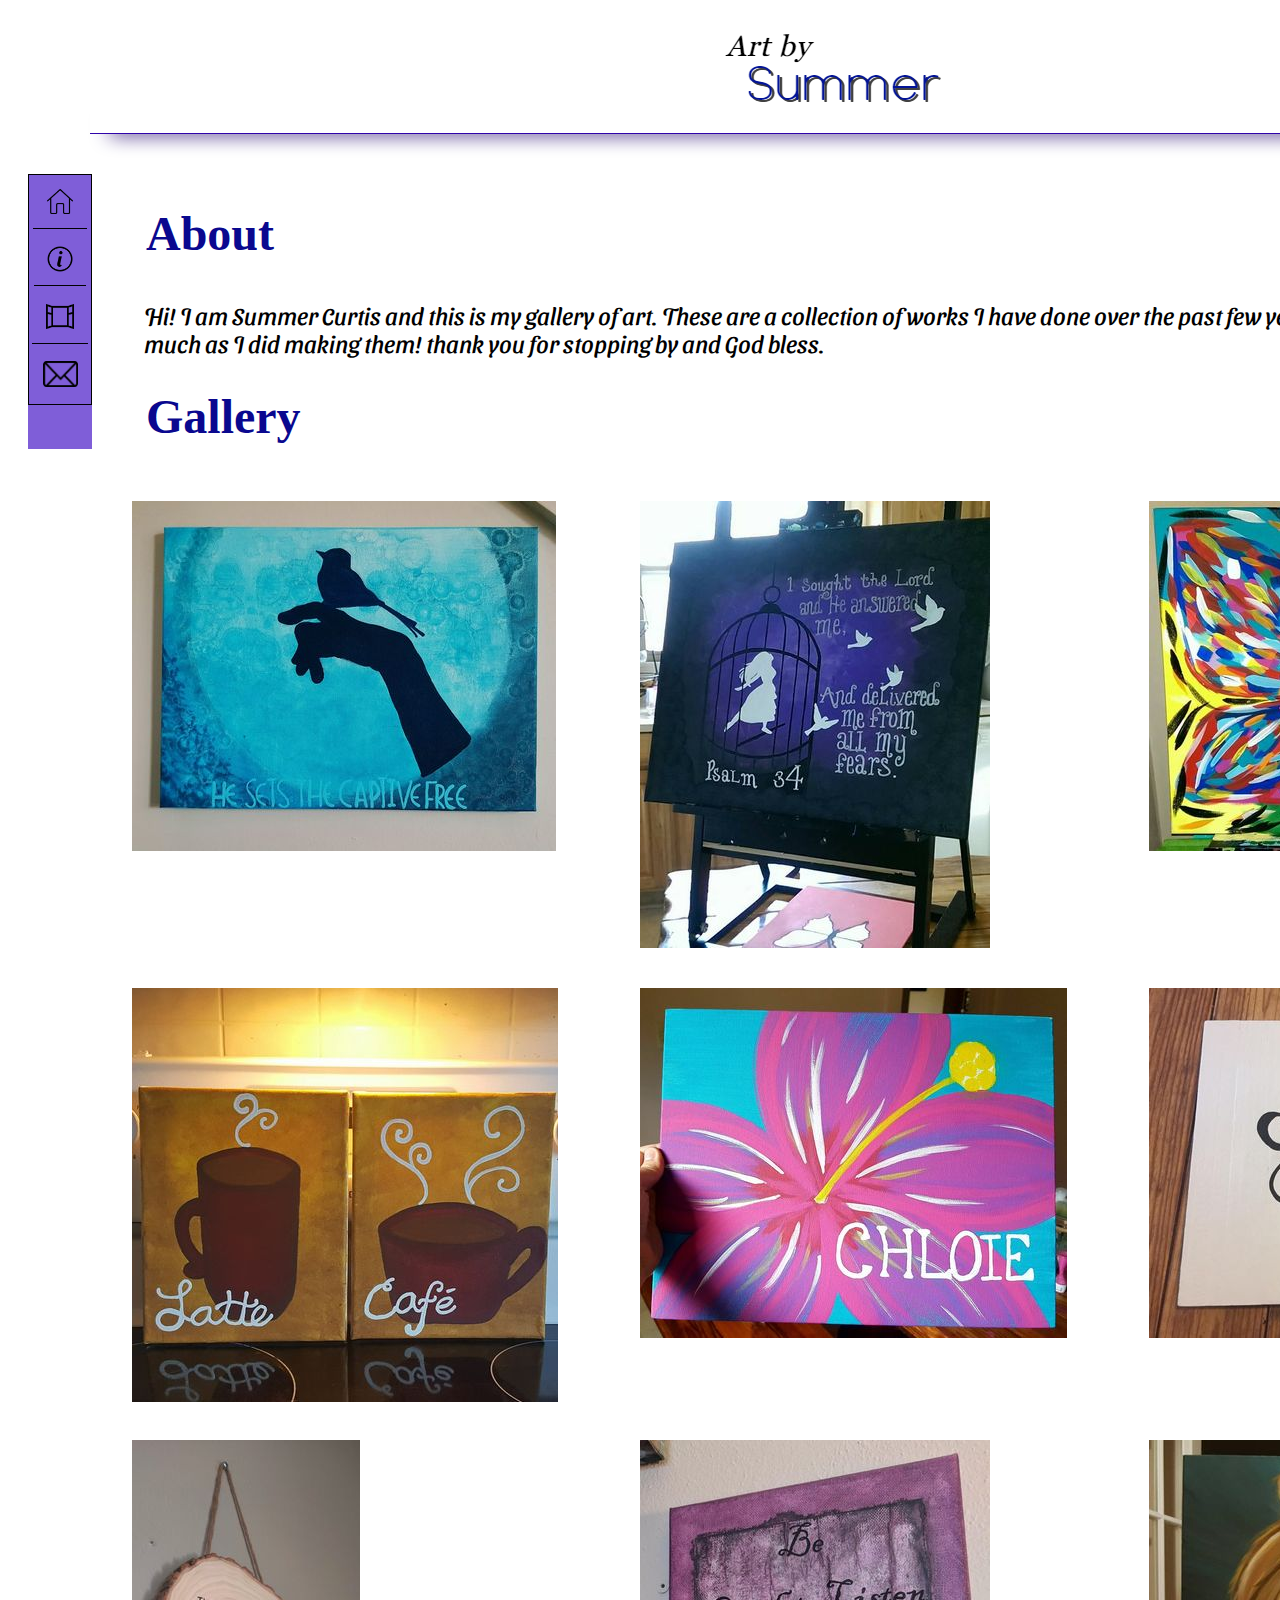
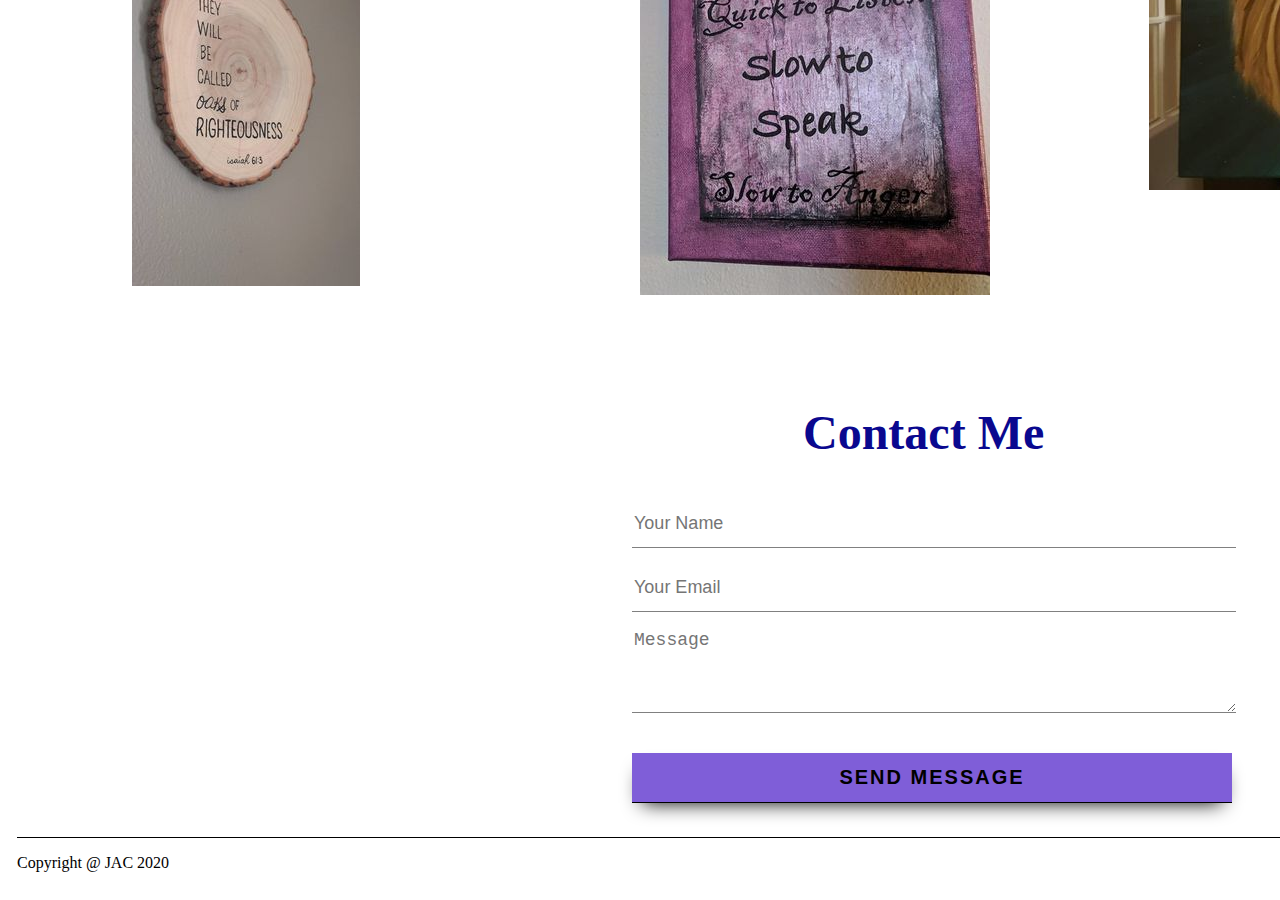
==== index.html @ 6f80c65d "Added" ====
<!DOCTYPE html>
<html lang="en">
  <head>
    <meta http-equiv="X-UA-Compatible" content="IE=edge" />
    <meta charset="UTF-8" />
    <meta name="viewport" content="width=device-width, initial-scale=1.0" />
    <link rel="stylesheet" href="./style.css" />
    <title>Art By Summer</title>
    <meta
      name="description"
      content="Art By Summer display the beautiful work of an amazing girl who loves to provoke inspiration in the world."
    />
  </head>
  <header>
    <div class="logo-row">
      <img
        src="/images/Art By Summer - Logo.png"
        class="logo"
        alt="Art by Summer Logo"
      />
    </div>
  </header>
  <hr />

  <nav class="navbar">
    <ul>
      <li>
        <a href="#home"
          ><img src="./images/home icon.png" alt="home" class="homeIcon"
        /></a>
      </li>
      <li>
        <a href="#about"
          ><img src="./images/i_icon.png" alt="about" class="iIcon"
        /></a>
      </li>
      <li>
        <a href="#gallery"
          ><img src="./images/window_icon.png" alt="gallery" class="gIcon"
        /></a>
      </li>
      <li>
        <a href="#contact"
          ><img src="./images/contact_icon.png" alt="contact" class="cIcon"
        /></a>
      </li>
    </ul>
  </nav>

  <body>
    <div class="home"></div>
    <div class="wrapper">
      <h1>About</h1>
      <div id="about">
        <p class="content">
          Hi! I am Summer Curtis and this is my gallery of art. These are a
          collection of works I have done over the past few years. I hope you
          enjoy them as much as I did making them! thank you for stopping by and
          God bless.
        </p>
      </div>

      <h1>Gallery</h1>
      <div class="container">
        <div class="gallery">
          <figure class="gallery_item1">
            <img src="./images/bird_hand.png" alt="bird hand" />
          </figure>
          <figure class="gallery_item2">
            <img src="./images/birdcage.png" alt="birdcage" />
          </figure>
          <figure class="gallery_item3">
            <img src="./images/butterfly.png" alt="butterfly" />
          </figure>
          <figure class="gallery_item4">
            <img src="./images/coffee.png" alt="coffee" />
          </figure>
          <figure class="gallery_item5">
            <img src="./images/flower.png" alt="flower" />
          </figure>
          <figure class="gallery_item6">
            <img src="./images/gather.png" alt="gather" />
          </figure>
          <figure class="gallery_item7">
            <img src="./images/isaiah614.png" alt="isaiah614" />
          </figure>
          <figure class="gallery_item8">
            <img src="./images/james_1_19.png" alt="james119" />
          </figure>
          <figure class="gallery_item9">
            <img src="./images/lion.png" alt="lion" />
          </figure>
        </div>
      </div>
      <div class="contact">
        <h1>Contact Me</h1>
      </div>
      <div class="contact-form">
        <form id="contact-form" method="POST" action="">
          <input
            name="name"
            type="text"
            class="form-control"
            placeholder="Your Name"
            required
          /><br />

          <input
            name="email"
            type="email"
            class="form-control"
            placeholder="Your Email"
            required
          /><br />

          <textarea
            name="message"
            class="form-control"
            placeholder="Message"
            rows="4"
            required
          ></textarea
          ><br />

          <input
            type="submit"
            class="form-control submit"
            value="SEND MESSAGE"
          />
        </form>
      </div>
    </div>
    <footer>
      <p>Copyright @ JAC 2020</p>
    </footer>
  </body>
</html>
---- style.css ----
@import url("https://fonts.googleapis.com/css2?family=Sansita+Swashed:wght@300&display=swap");
/*Variables*/
/*SCSS*/
/*Main Content*/
body {
  display: -ms-grid;
  display: grid;
  -ms-grid-columns: min-content 1fr;
      grid-template-columns: -webkit-min-content 1fr;
      grid-template-columns: min-content 1fr;
}

header {
  -ms-grid-column: 1;
  -ms-grid-column-span: 3;
  grid-column: 1/4;
  margin-top: 20px;
  padding: 0 10px 5px 10px;
}

.logo {
  display: block;
  margin-left: auto;
  margin-right: auto;
}

hr {
  -ms-grid-column: 1;
  -ms-grid-column-span: 3;
  grid-column: 1/4;
  border: none;
  height: 20px;
  width: 90%;
  height: 50px;
  margin-top: 0;
  border-bottom: 1px solid #3004aa;
  -webkit-box-shadow: 0 20px 20px -20px #1f036b;
          box-shadow: 0 20px 20px -20px #1f036b;
  margin: -50px auto 40px;
}

h1 {
  display: -webkit-box;
  display: -ms-flexbox;
  display: flex;
  -webkit-box-pack: start;
      -ms-flex-pack: start;
          justify-content: start;
  color: #0a088f;
  font-size: 48px;
  height: 7vh;
  padding-left: 6vh;
}

.navbar ul {
  list-style: none;
  border: 1px solid black;
  padding: 0;
  margin-top: auto;
  text-align: center;
}

.navbar {
  background-color: #7f5ed8;
  width: 5vw;
  height: 30.5vh;
  margin-left: 20px;
}

nav li {
  display: inline-block;
  text-align: center;
  border-bottom: 1px solid black;
}

nav li:last-child {
  border-bottom: none;
}

.navbar a {
  float: left;
  display: -webkit-box;
  display: -ms-flexbox;
  display: flex;
  -webkit-box-pack: justify;
      -ms-flex-pack: justify;
          justify-content: space-between;
  padding: 1.5vh;
  text-decoration: none;
}

.navbar a:hover {
  background-color: #bbb5f7;
  width: 60%;
}

nav ul li a.current {
  background-color: white;
}

@media (min-height: 300px) {
  .navbar {
    position: -webkit-sticky;
    position: sticky;
    top: 0;
  }
}

.homeIcon {
  height: 2vw;
}

.iIcon {
  height: 2vw;
}

.gIcon {
  height: 2vw;
}

.cIcon {
  height: 2vw;
}

.content {
  padding: 0 52px;
  font-size: 24px;
  font-family: "Sansita Swashed", cursive;
}

.gallery {
  display: -ms-grid;
  display: grid;
  -ms-grid-columns: 1fr 1fr 1fr 1fr;
      grid-template-columns: 1fr 1fr 1fr 1fr;
  -ms-grid-rows: auto auto auto auto;
      grid-template-rows: auto auto auto auto;
  grid-gap: 2px;
}

.gallery_img {
  height: 100%;
  width: 100%;
  -o-object-fit: cover;
     object-fit: cover;
}

.gallery_item1 {
  -ms-grid-column: 1;
  grid-column: 1/1;
}

.gallery_item2 {
  -ms-grid-column: 2;
  grid-column: 2/2;
}

.gallery_item3 {
  -ms-grid-column: 3;
  grid-column: 3/3;
}

.gallery_item4 {
  -ms-grid-column: 1;
  grid-column: 1/1;
  -ms-grid-row: 3;
  grid-row: 3/3;
}

.gallery_item5 {
  -ms-grid-column: 2;
  grid-column: 2/2;
  -ms-grid-row: 3;
  grid-row: 3/3;
}

.gallery_item6 {
  -ms-grid-column: 3;
  grid-column: 3/3;
  -ms-grid-row: 3;
  grid-row: 3/3;
}

.gallery_item7 {
  -ms-grid-column: 1;
  grid-column: 1/1;
  -ms-grid-row: 4;
  grid-row: 4/4;
}

.gallery_item8 {
  -ms-grid-column: 2;
  grid-column: 2/2;
  -ms-grid-row: 4;
  grid-row: 4/4;
}

.gallery_item9 {
  -ms-grid-column: 3;
  grid-column: 3/3;
  -ms-grid-row: 4;
  grid-row: 4/4;
}

form {
  margin-left: 60vh;
  -webkit-transition: all 4s ease-in-out;
  transition: all 4s ease-in-out;
}

.form-control {
  width: 600px;
  background: transparent;
  border: none;
  outline: none;
  border-bottom: 1px solid gray;
  color: black;
  font-size: 18px;
  margin-bottom: 16px;
}

input {
  height: 45px;
}

form .submit {
  background: #7f5ed8;
  border-color: black;
  -webkit-box-shadow: 0px 10px 20px -10px black;
          box-shadow: 0px 10px 20px -10px black;
  color: black;
  font-size: 20px;
  font-weight: bold;
  letter-spacing: 2px;
  height: 50px;
  margin-top: 20px;
}

form .submit:hover {
  background-color: #bbb5f7;
  cursor: pointer;
}

.contact {
  margin-top: 10vh;
  margin-left: 73vh;
}

footer {
  -ms-grid-row: 4;
  grid-row: 4/4;
  -ms-grid-column: 1;
  -ms-grid-column-span: 3;
  grid-column: 1/4;
  margin: 2vh 2vh 0 1vh;
  border-top: 1px solid black;
}
/*# sourceMappingURL=style.css.map */
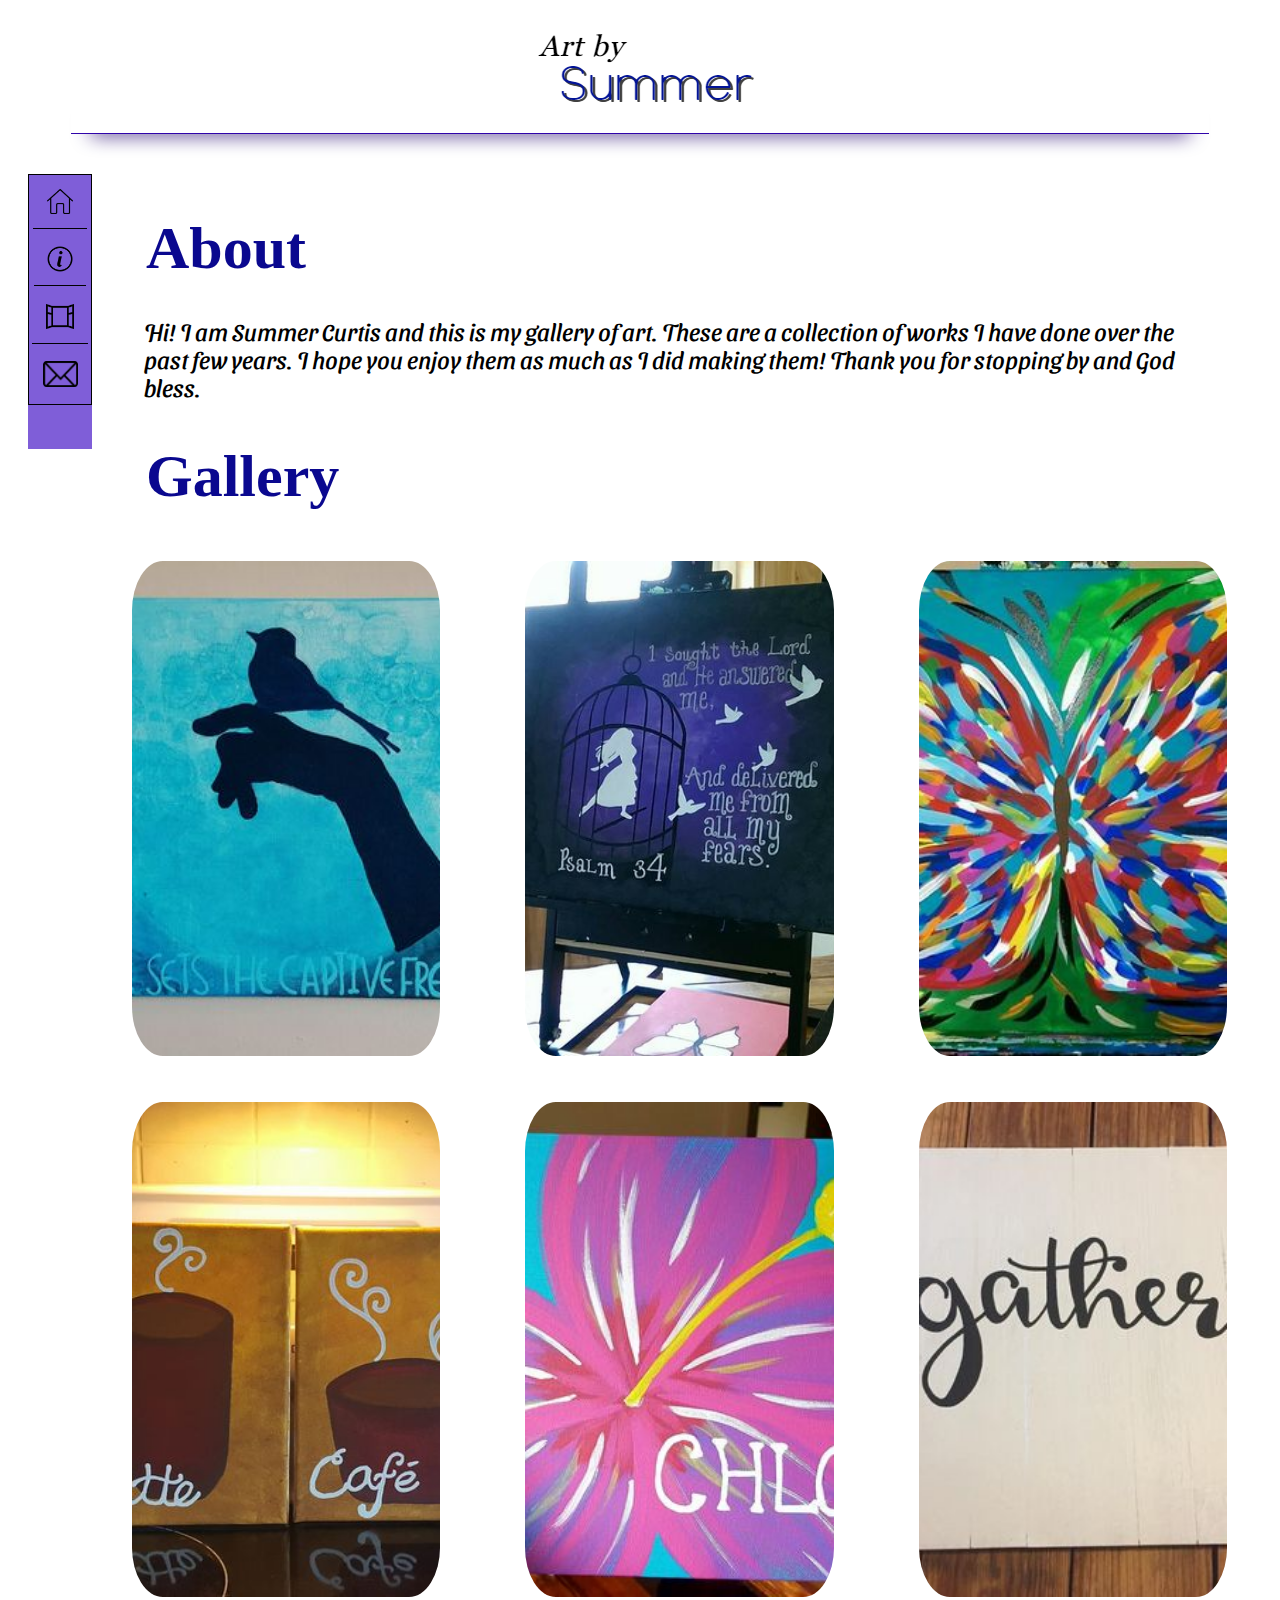
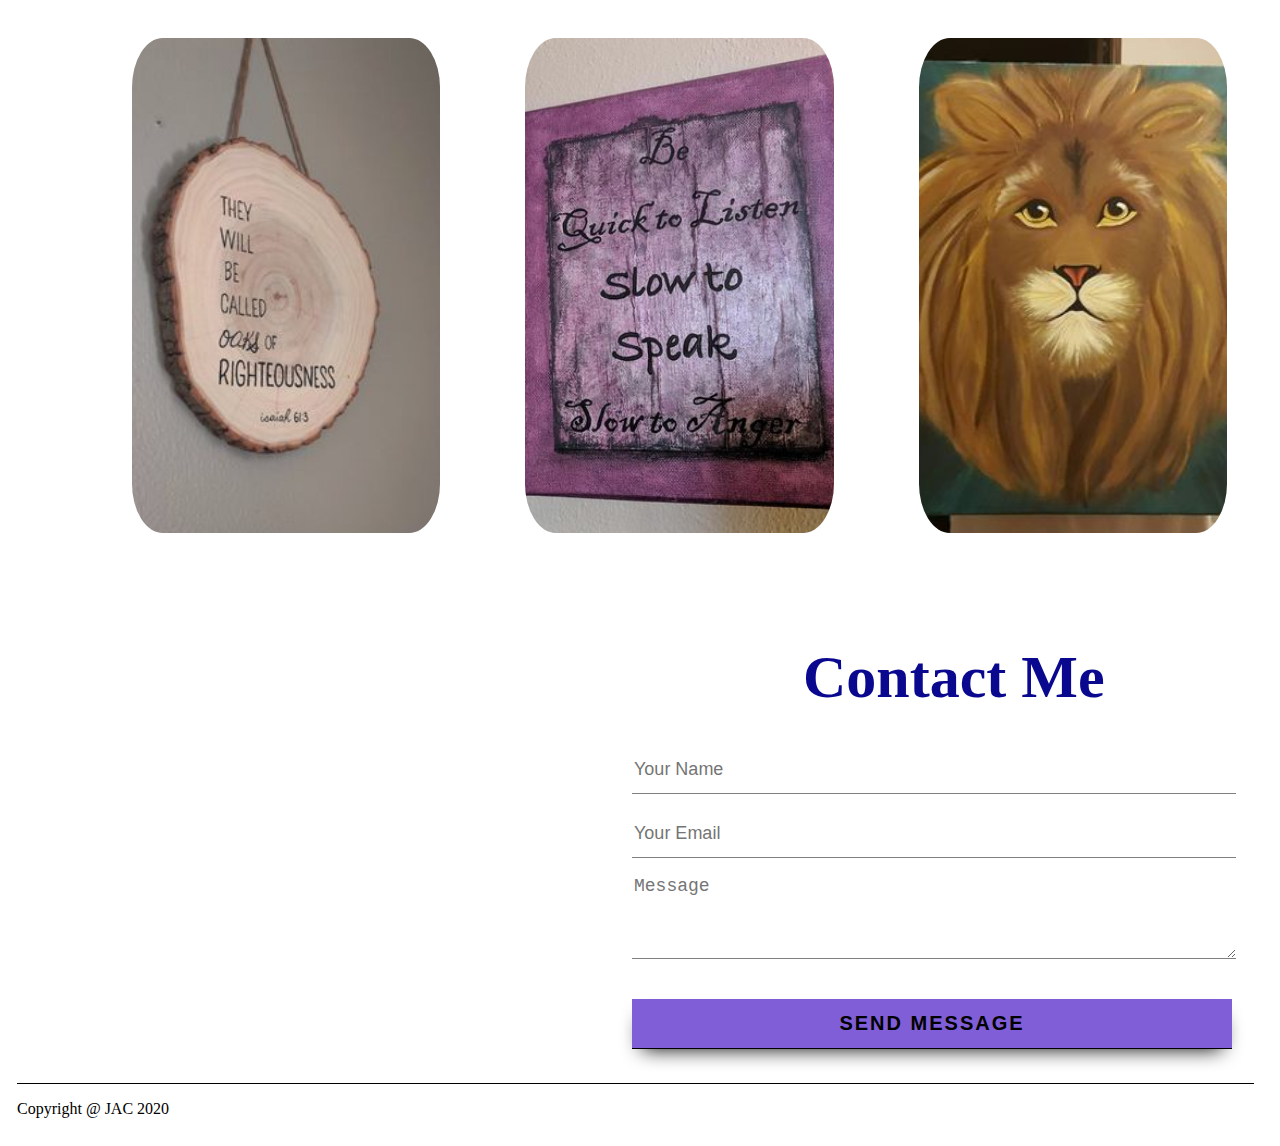
==== commit 657b4587: "Reupload" ====
--- a/index.html
+++ b/index.html
@@ -55,7 +55,7 @@
         <p class="content">
           Hi! I am Summer Curtis and this is my gallery of art. These are a
           collection of works I have done over the past few years. I hope you
-          enjoy them as much as I did making them! thank you for stopping by and
+          enjoy them as much as I did making them! Thank you for stopping by and
           God bless.
         </p>
       </div>
--- a/style.css
+++ b/style.css
@@ -47,7 +47,7 @@
       -ms-flex-pack: start;
           justify-content: start;
   color: #0a088f;
-  font-size: 48px;
+  font-size: 60px;
   height: 7vh;
   padding-left: 6vh;
 }
@@ -131,18 +131,19 @@
 .gallery {
   display: -ms-grid;
   display: grid;
-  -ms-grid-columns: 1fr 1fr 1fr 1fr;
-      grid-template-columns: 1fr 1fr 1fr 1fr;
+  -ms-grid-columns: auto auto auto auto;
+      grid-template-columns: auto auto auto auto;
   -ms-grid-rows: auto auto auto auto;
       grid-template-rows: auto auto auto auto;
-  grid-gap: 2px;
-}
-
-.gallery_img {
-  height: 100%;
+  grid-gap: 5px;
+}
+
+.gallery img {
+  height: 55vh;
   width: 100%;
   -o-object-fit: cover;
      object-fit: cover;
+  border-radius: 10%;
 }
 
 .gallery_item1 {
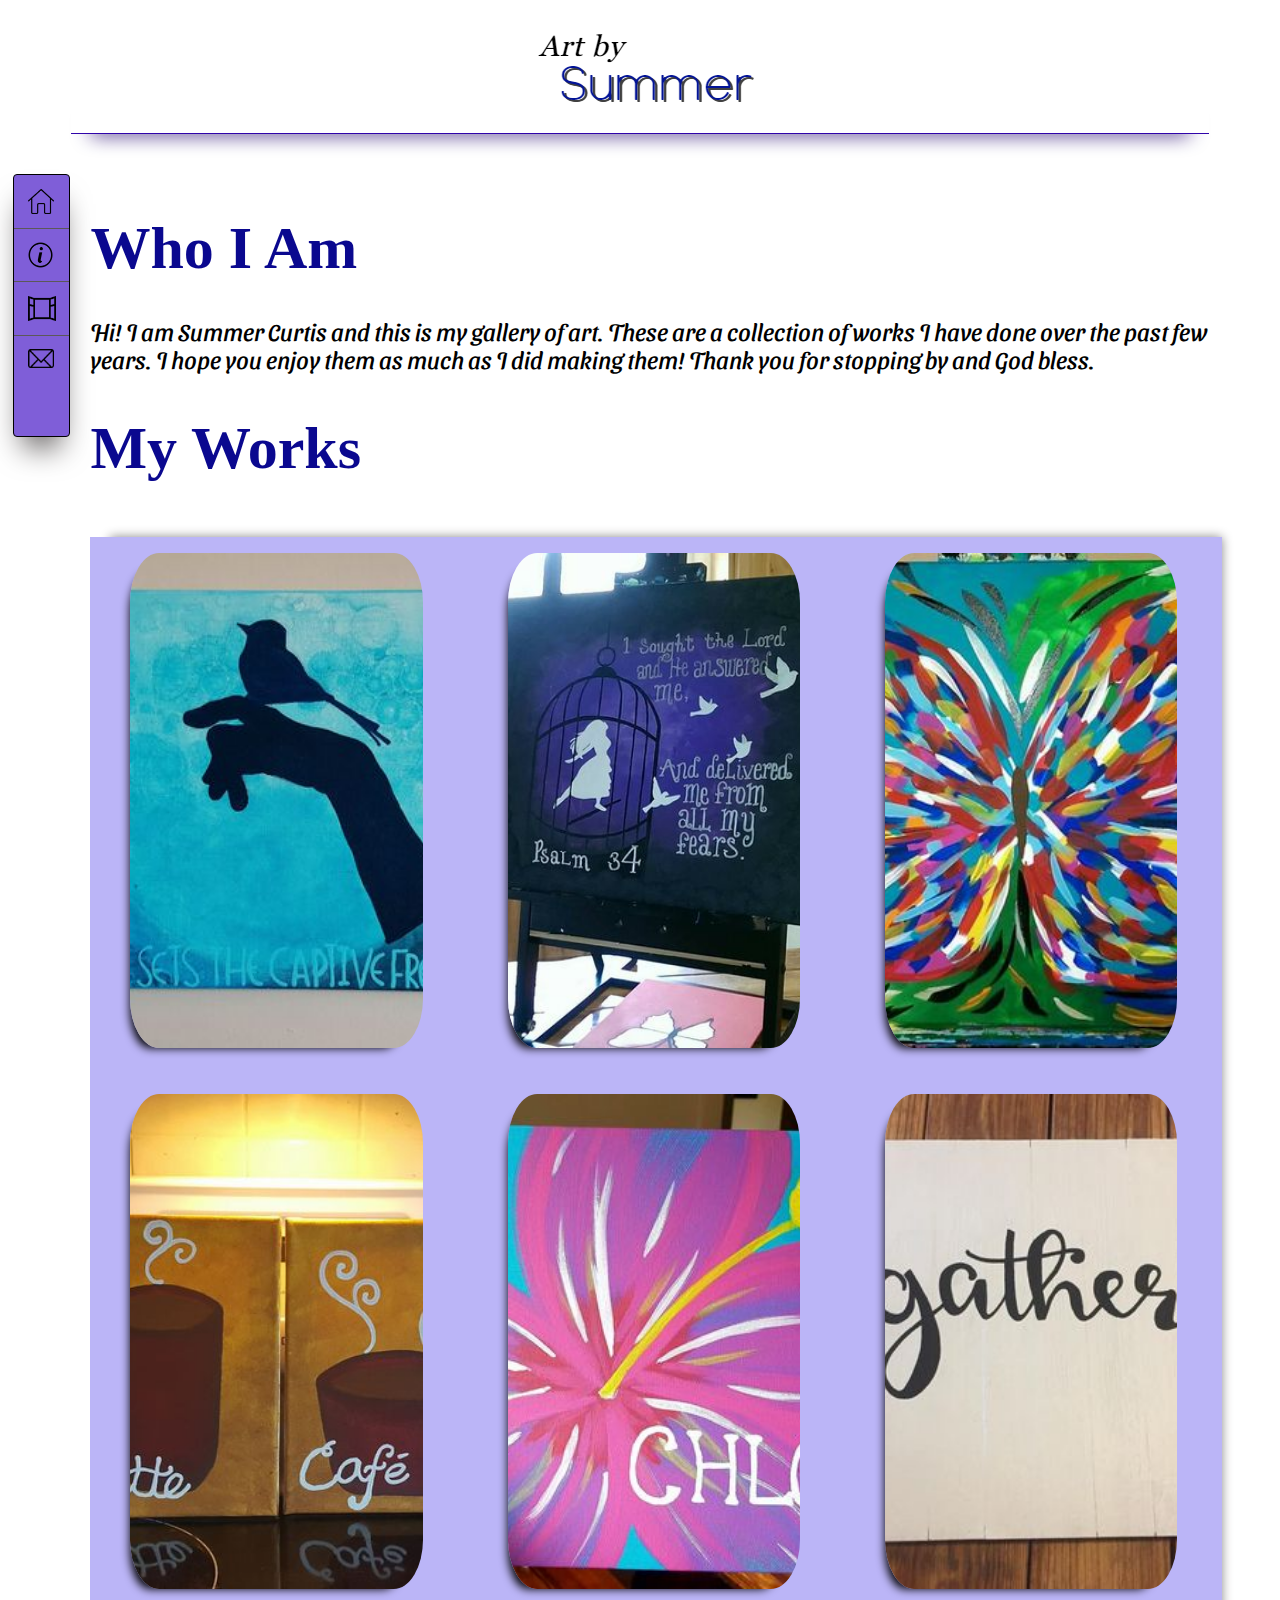
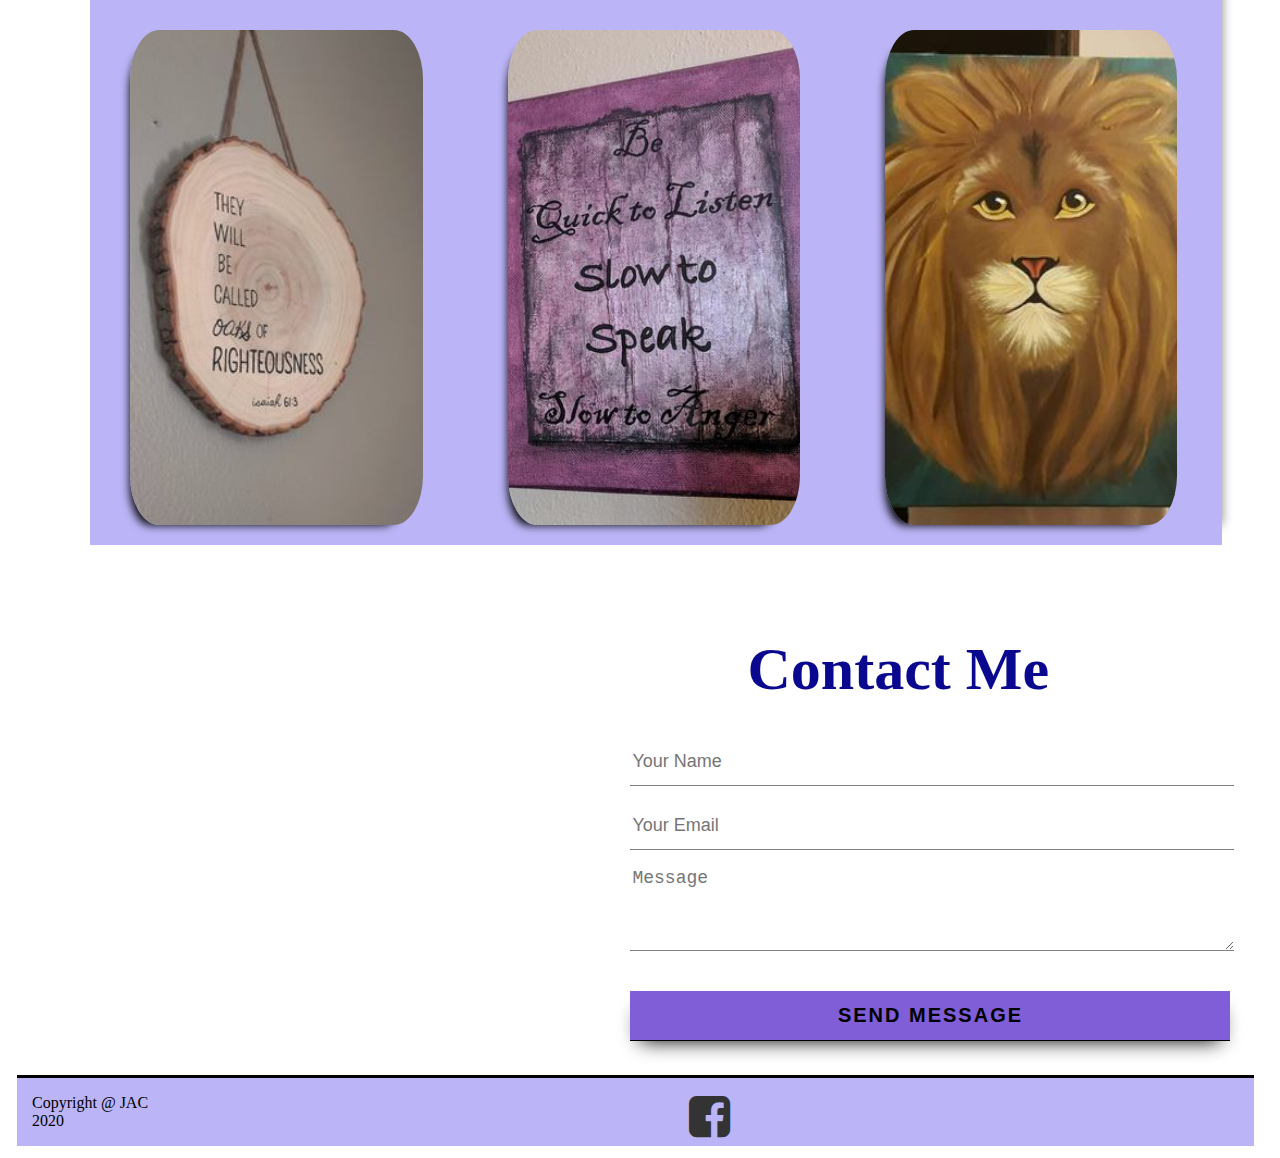
==== commit 10247941: "Edited" ====
--- a/index.html
+++ b/index.html
@@ -5,6 +5,7 @@
     <meta charset="UTF-8" />
     <meta name="viewport" content="width=device-width, initial-scale=1.0" />
     <link rel="stylesheet" href="./style.css" />
+    <link href="//maxcdn.bootstrapcdn.com/font-awesome/4.1.0/css/font-awesome.min.css" rel="stylesheet">
     <title>Art By Summer</title>
     <meta
       name="description"
@@ -50,7 +51,7 @@
   <body>
     <div class="home"></div>
     <div class="wrapper">
-      <h1>About</h1>
+      <h1>Who I Am</h1>
       <div id="about">
         <p class="content">
           Hi! I am Summer Curtis and this is my gallery of art. These are a
@@ -60,7 +61,7 @@
         </p>
       </div>
 
-      <h1>Gallery</h1>
+      <h1>My Works</h1>
       <div class="container">
         <div class="gallery">
           <figure class="gallery_item1">
@@ -131,7 +132,9 @@
       </div>
     </div>
     <footer>
-      <p>Copyright @ JAC 2020</p>
+      <p><span>Copyright @ JAC 2020</span></p>
+      <div class="social-icons">
+        <a href="https://www.facebook.com/groups/1101253443258050"><i id="social-fb" class="fa fa-facebook-square fa-3x social"></i></a></div>
     </footer>
   </body>
 </html>
--- a/style.css
+++ b/style.css
@@ -49,28 +49,29 @@
   color: #0a088f;
   font-size: 60px;
   height: 7vh;
-  padding-left: 6vh;
 }
 
 .navbar ul {
   list-style: none;
-  border: 1px solid black;
   padding: 0;
   margin-top: auto;
   text-align: center;
 }
 
 .navbar {
+  border: 1px solid black;
+  border-radius: .25em;
+  -webkit-box-shadow: 0 20px 30px -10px #5c5858;
+          box-shadow: 0 20px 30px -10px #5c5858;
   background-color: #7f5ed8;
-  width: 5vw;
-  height: 30.5vh;
-  margin-left: 20px;
+  width: auto;
+  height: 29vh;
+  margin: 0 20px 0 5px;
 }
 
 nav li {
-  display: inline-block;
   text-align: center;
-  border-bottom: 1px solid black;
+  border-bottom: 1px solid #5c5858;
 }
 
 nav li:last-child {
@@ -78,7 +79,6 @@
 }
 
 .navbar a {
-  float: left;
   display: -webkit-box;
   display: -ms-flexbox;
   display: flex;
@@ -91,7 +91,7 @@
 
 .navbar a:hover {
   background-color: #bbb5f7;
-  width: 60%;
+  width: auto;
 }
 
 nav ul li a.current {
@@ -102,7 +102,7 @@
   .navbar {
     position: -webkit-sticky;
     position: sticky;
-    top: 0;
+    top: 25px;
   }
 }
 
@@ -119,11 +119,10 @@
 }
 
 .cIcon {
-  height: 2vw;
+  height: 1.5vw;
 }
 
 .content {
-  padding: 0 52px;
   font-size: 24px;
   font-family: "Sansita Swashed", cursive;
 }
@@ -136,6 +135,10 @@
   -ms-grid-rows: auto auto auto auto;
       grid-template-rows: auto auto auto auto;
   grid-gap: 5px;
+  background-color: #bbb5f7;
+  margin: 60px 50px 0 0;
+  -webkit-box-shadow: 10px -10px 10px -10px #8a8989;
+          box-shadow: 10px -10px 10px -10px #8a8989;
 }
 
 .gallery img {
@@ -144,6 +147,8 @@
   -o-object-fit: cover;
      object-fit: cover;
   border-radius: 10%;
+  -webkit-box-shadow: -10px 10px 10px -10px black;
+          box-shadow: -10px 10px 10px -10px black;
 }
 
 .gallery_item1 {
@@ -205,8 +210,6 @@
 
 form {
   margin-left: 60vh;
-  -webkit-transition: all 4s ease-in-out;
-  transition: all 4s ease-in-out;
 }
 
 .form-control {
@@ -248,12 +251,41 @@
 }
 
 footer {
+  display: -webkit-box;
+  display: -ms-flexbox;
+  display: flex;
   -ms-grid-row: 4;
   grid-row: 4/4;
   -ms-grid-column: 1;
   -ms-grid-column-span: 3;
   grid-column: 1/4;
   margin: 2vh 2vh 0 1vh;
-  border-top: 1px solid black;
+  border-top: 3px solid black;
+  background-color: #bbb5f7;
+}
+
+footer p {
+  font-size: 16px;
+  padding-left: 15px;
+}
+
+footer a {
+  color: #333;
+}
+
+.social-icons {
+  display: -webkit-box;
+  display: -ms-flexbox;
+  display: flex;
+  -webkit-box-pack: center;
+      -ms-flex-pack: center;
+          justify-content: center;
+  width: 100%;
+  padding-top: 15px;
+}
+
+.fa:hover {
+  opacity: 0.7;
+  color: #3B5998;
 }
 /*# sourceMappingURL=style.css.map */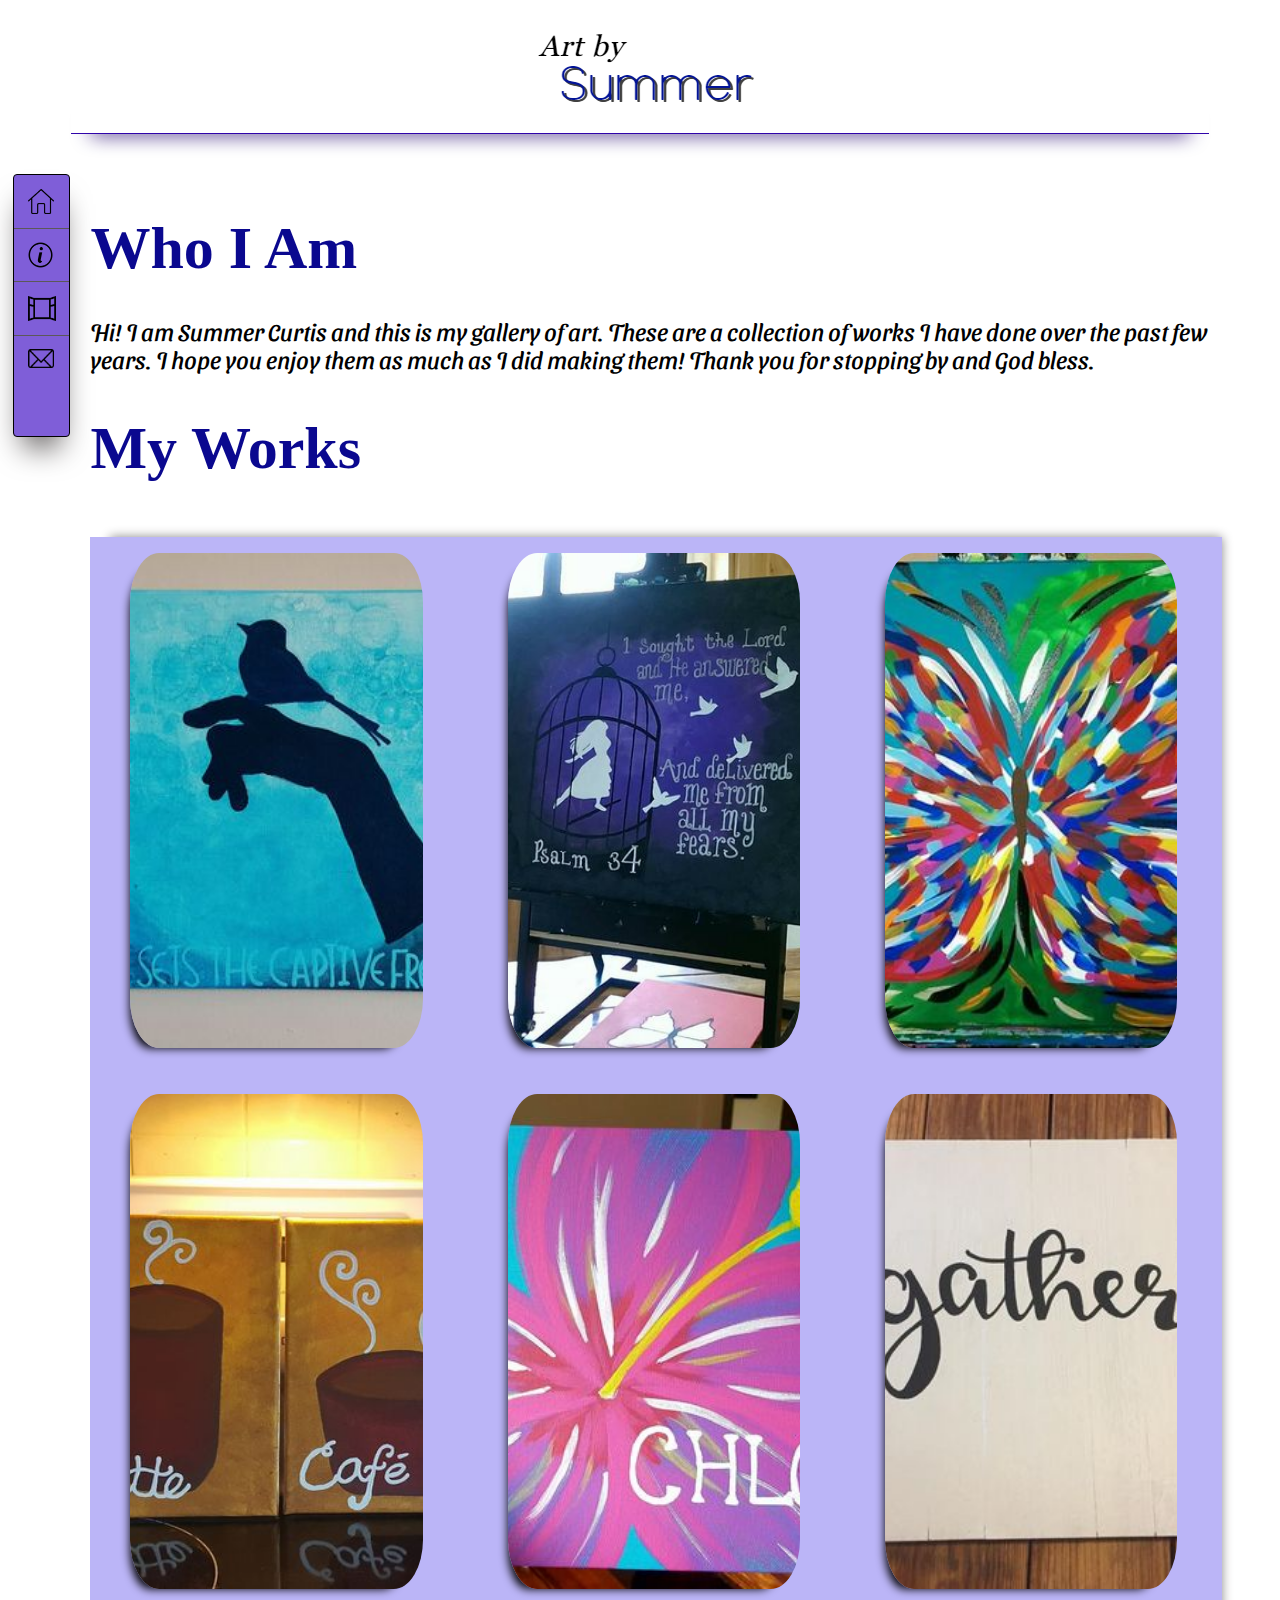
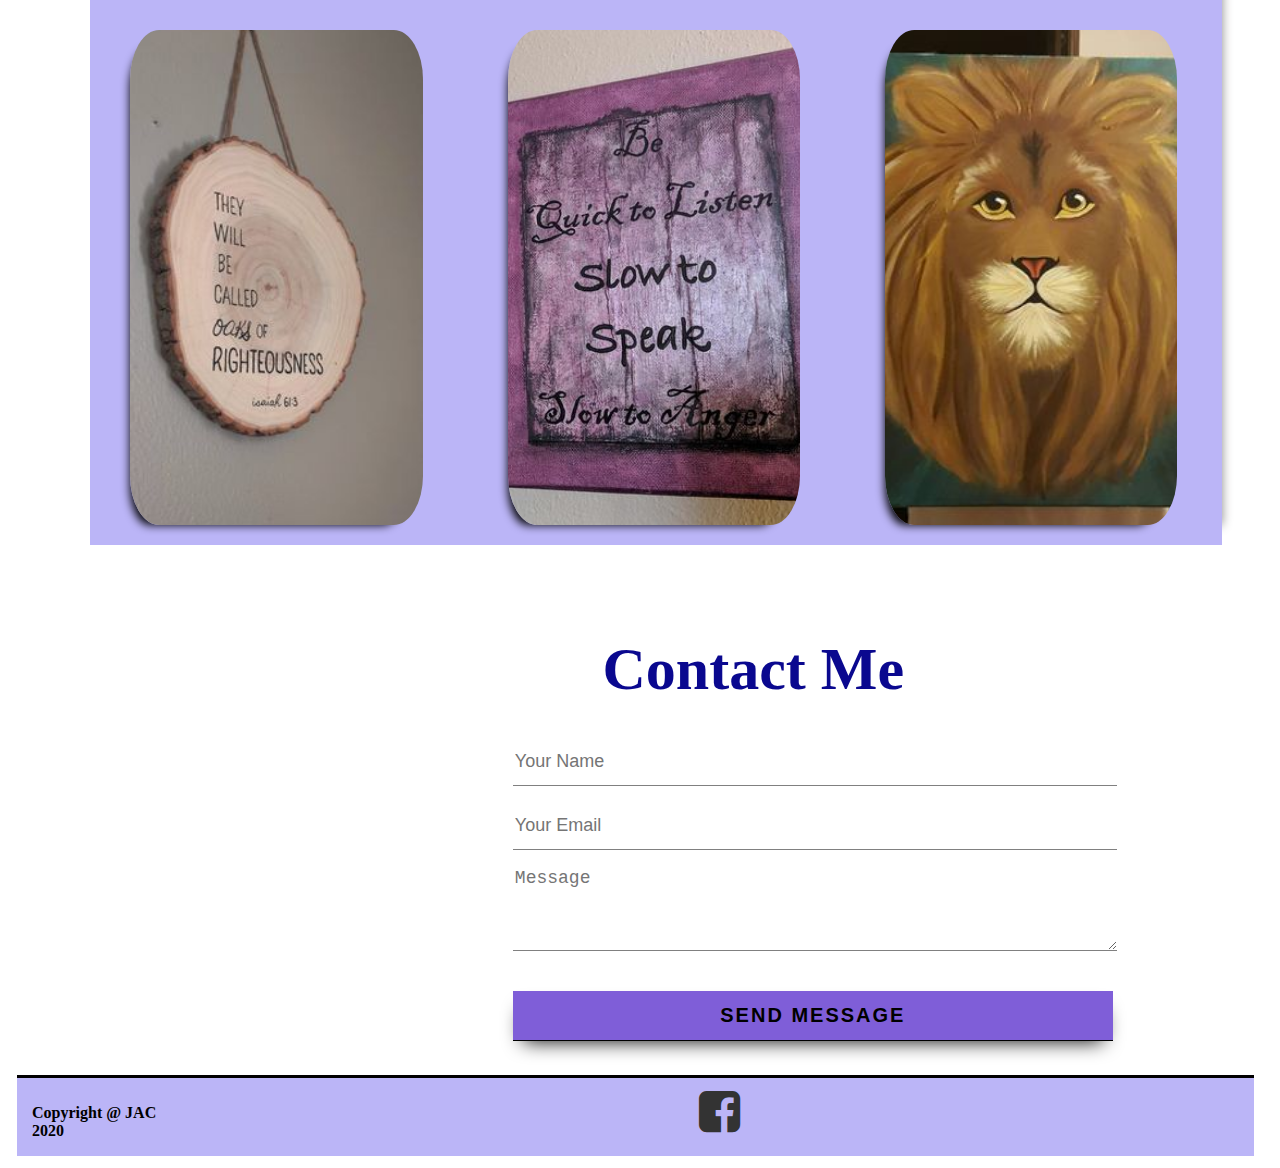
==== commit d21b670f: "Edited" ====
--- a/index.html
+++ b/index.html
@@ -13,7 +13,7 @@
     />
   </head>
   <header>
-    <div class="logo-row">
+    <div id="home" class="logo-row">
       <img
         src="/images/Art By Summer - Logo.png"
         class="logo"
@@ -41,7 +41,7 @@
         /></a>
       </li>
       <li>
-        <a href="#contact"
+        <a href="#contact-form"
           ><img src="./images/contact_icon.png" alt="contact" class="cIcon"
         /></a>
       </li>
@@ -49,10 +49,9 @@
   </nav>
 
   <body>
-    <div class="home"></div>
     <div class="wrapper">
-      <h1>Who I Am</h1>
-      <div id="about">
+      <div id="about" class="about">
+        <h1>Who I Am</h1>
         <p class="content">
           Hi! I am Summer Curtis and this is my gallery of art. These are a
           collection of works I have done over the past few years. I hope you
@@ -60,9 +59,8 @@
           God bless.
         </p>
       </div>
-
-      <h1>My Works</h1>
-      <div class="container">
+      <div id="gallery" class="container">
+        <h1>My Works</h1>
         <div class="gallery">
           <figure class="gallery_item1">
             <img src="./images/bird_hand.png" alt="bird hand" />
--- a/style.css
+++ b/style.css
@@ -209,7 +209,7 @@
 }
 
 form {
-  margin-left: 60vh;
+  margin-left: 33vw;
 }
 
 .form-control {
@@ -247,7 +247,7 @@
 
 .contact {
   margin-top: 10vh;
-  margin-left: 73vh;
+  margin-left: 40vw;
 }
 
 footer {
@@ -267,6 +267,8 @@
 footer p {
   font-size: 16px;
   padding-left: 15px;
+  padding-top: 10px;
+  font-weight: bold;
 }
 
 footer a {
@@ -280,8 +282,9 @@
   -webkit-box-pack: center;
       -ms-flex-pack: center;
           justify-content: center;
-  width: 100%;
-  padding-top: 15px;
+  width: 90%;
+  padding-top: 10px;
+  padding-bottom: 10px;
 }
 
 .fa:hover {
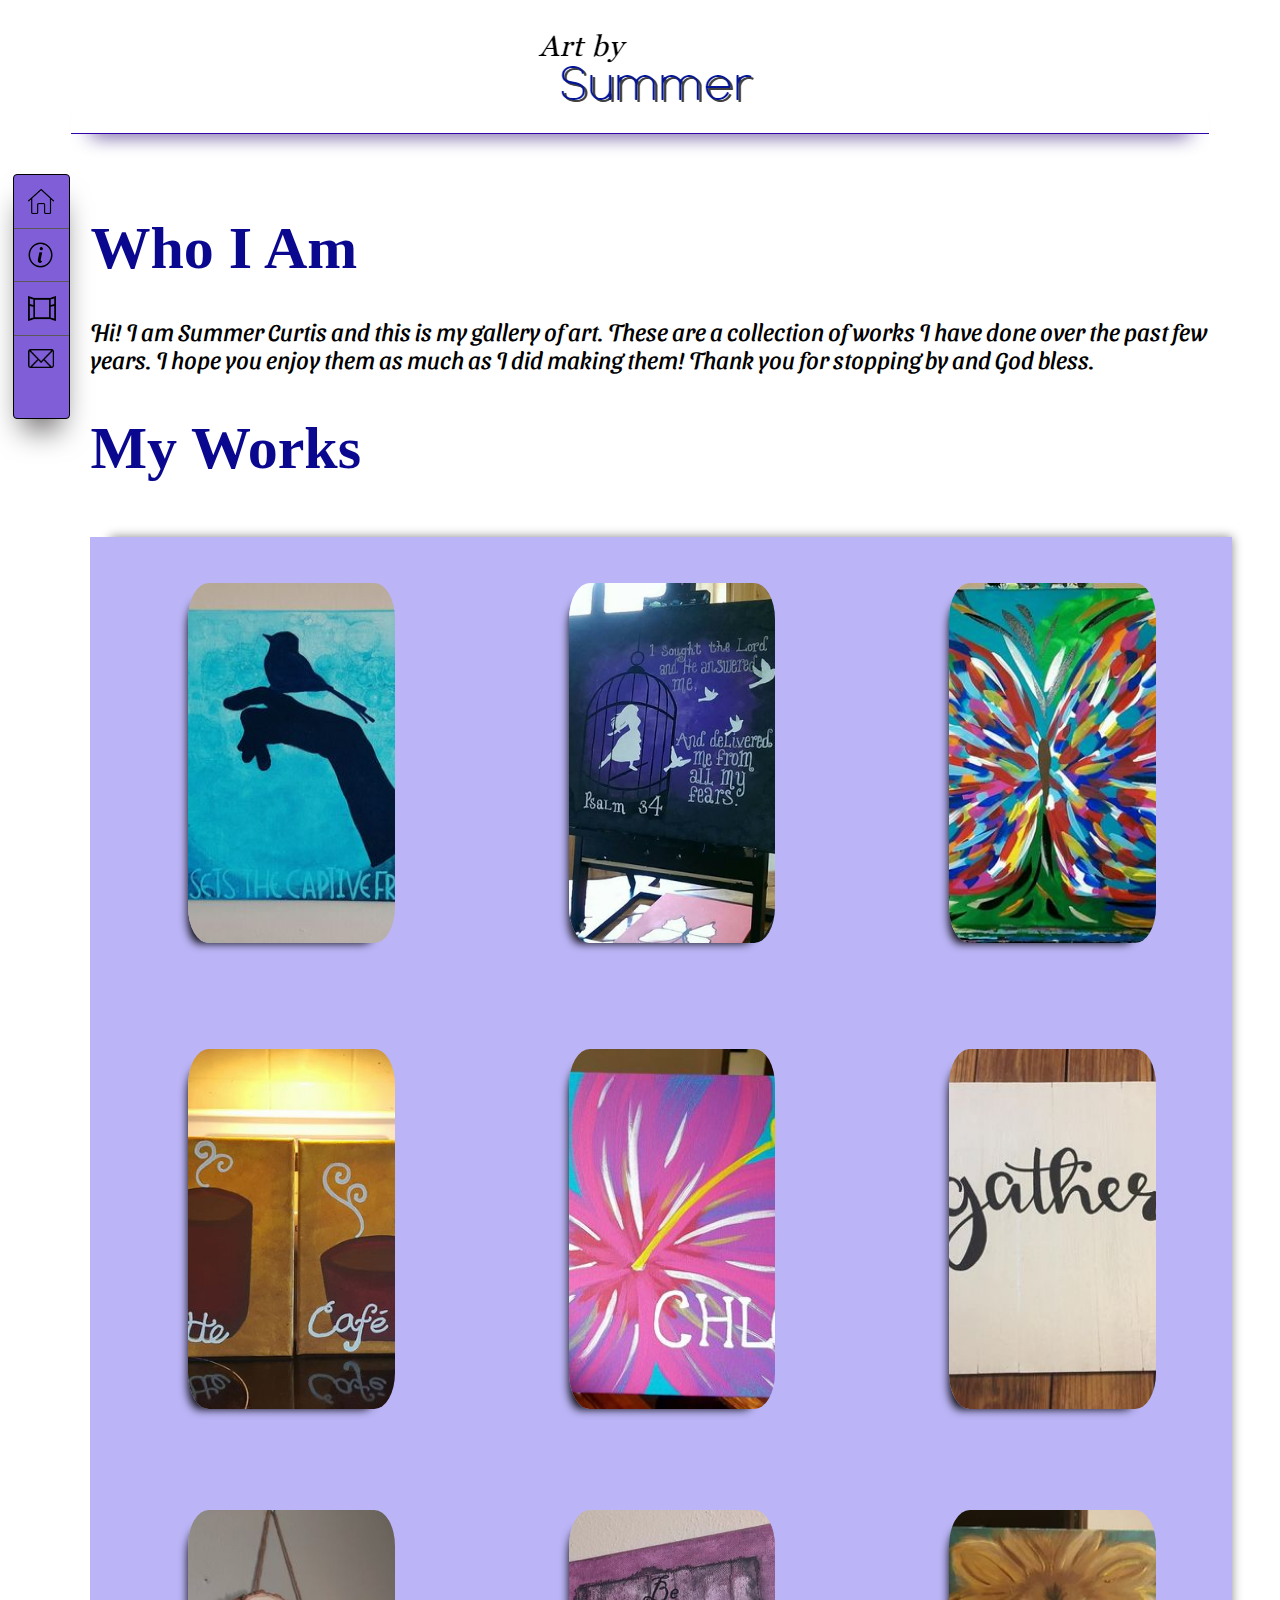
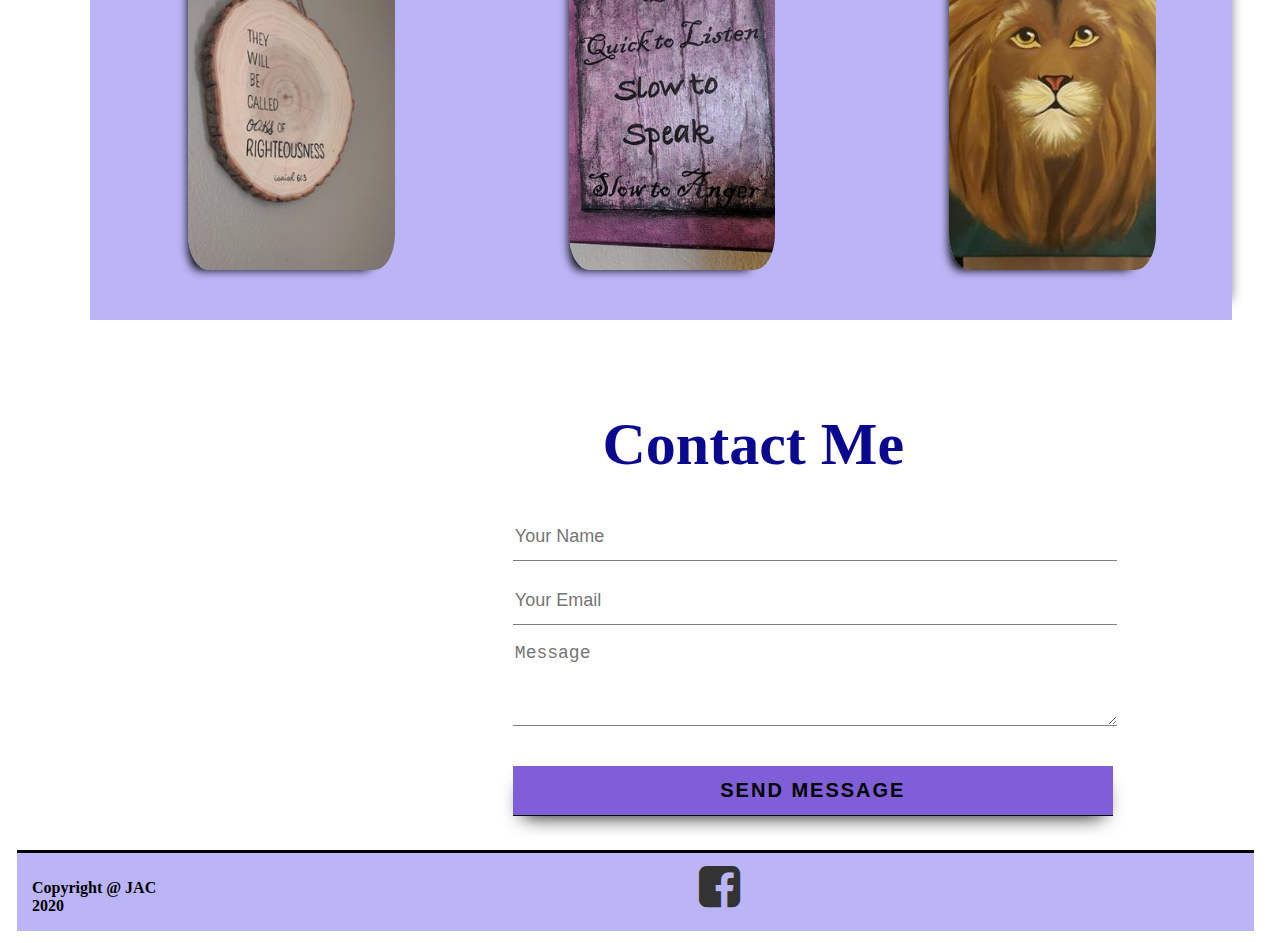
==== commit 370cb525: "Finished" ====
--- a/index.html
+++ b/index.html
@@ -27,22 +27,22 @@
     <ul>
       <li>
         <a href="#home"
-          ><img src="./images/home icon.png" alt="home" class="homeIcon"
+          ><img src="./images/home icon.png" alt="home" class="homeIcon icon"
         /></a>
       </li>
       <li>
         <a href="#about"
-          ><img src="./images/i_icon.png" alt="about" class="iIcon"
+          ><img src="./images/i_icon.png" alt="about" class="iIcon icon"
         /></a>
       </li>
       <li>
         <a href="#gallery"
-          ><img src="./images/window_icon.png" alt="gallery" class="gIcon"
+          ><img src="./images/window_icon.png" alt="gallery" class="gIcon icon"
         /></a>
       </li>
       <li>
         <a href="#contact-form"
-          ><img src="./images/contact_icon.png" alt="contact" class="cIcon"
+          ><img src="./images/contact_icon.png" alt="contact" class="cIcon icon"
         /></a>
       </li>
     </ul>
--- a/style.css
+++ b/style.css
@@ -1,4 +1,8 @@
 @import url("https://fonts.googleapis.com/css2?family=Sansita+Swashed:wght@300&display=swap");
+html {
+  scroll-behavior: smooth;
+}
+
 /*Variables*/
 /*SCSS*/
 /*Main Content*/
@@ -65,7 +69,7 @@
           box-shadow: 0 20px 30px -10px #5c5858;
   background-color: #7f5ed8;
   width: auto;
-  height: 29vh;
+  height: 27vh;
   margin: 0 20px 0 5px;
 }
 
@@ -136,19 +140,30 @@
       grid-template-rows: auto auto auto auto;
   grid-gap: 5px;
   background-color: #bbb5f7;
-  margin: 60px 50px 0 0;
+  margin: 60px 40px 0 0;
   -webkit-box-shadow: 10px -10px 10px -10px #8a8989;
           box-shadow: 10px -10px 10px -10px #8a8989;
 }
 
 .gallery img {
-  height: 55vh;
-  width: 100%;
+  height: 40vh;
+  width: 70%;
   -o-object-fit: cover;
      object-fit: cover;
+  margin: 30px 0 30px 4.5vw;
   border-radius: 10%;
   -webkit-box-shadow: -10px 10px 10px -10px black;
           box-shadow: -10px 10px 10px -10px black;
+  -webkit-transition: -webkit-transform .4s ease;
+  transition: -webkit-transform .4s ease;
+  transition: transform .4s ease;
+  transition: transform .4s ease, -webkit-transform .4s ease;
+}
+
+.gallery img:hover {
+  -webkit-transform: scale(1.5);
+          transform: scale(1.5);
+  cursor: pointer;
 }
 
 .gallery_item1 {
@@ -291,4 +306,41 @@
   opacity: 0.7;
   color: #3B5998;
 }
+
+@media screen and (max-width: 1200px) {
+  .logo-row {
+    width: 75%;
+  }
+  .gallery {
+    display: block;
+    width: 70%;
+  }
+  .galley img {
+    display: block;
+    width: 70%;
+  }
+  .navbar {
+    height: 23vh;
+  }
+  .icon {
+    height: 2.5vh;
+  }
+}
+
+@media screen and (min-width: 400px) and (max-width: 450px) {
+  .wrapper {
+    width: 65%;
+  }
+  .logo-row {
+    width: 50%;
+  }
+  .gallery {
+    display: block;
+    width: 50%;
+  }
+  .galley img {
+    display: block;
+    width: 50%;
+  }
+}
 /*# sourceMappingURL=style.css.map */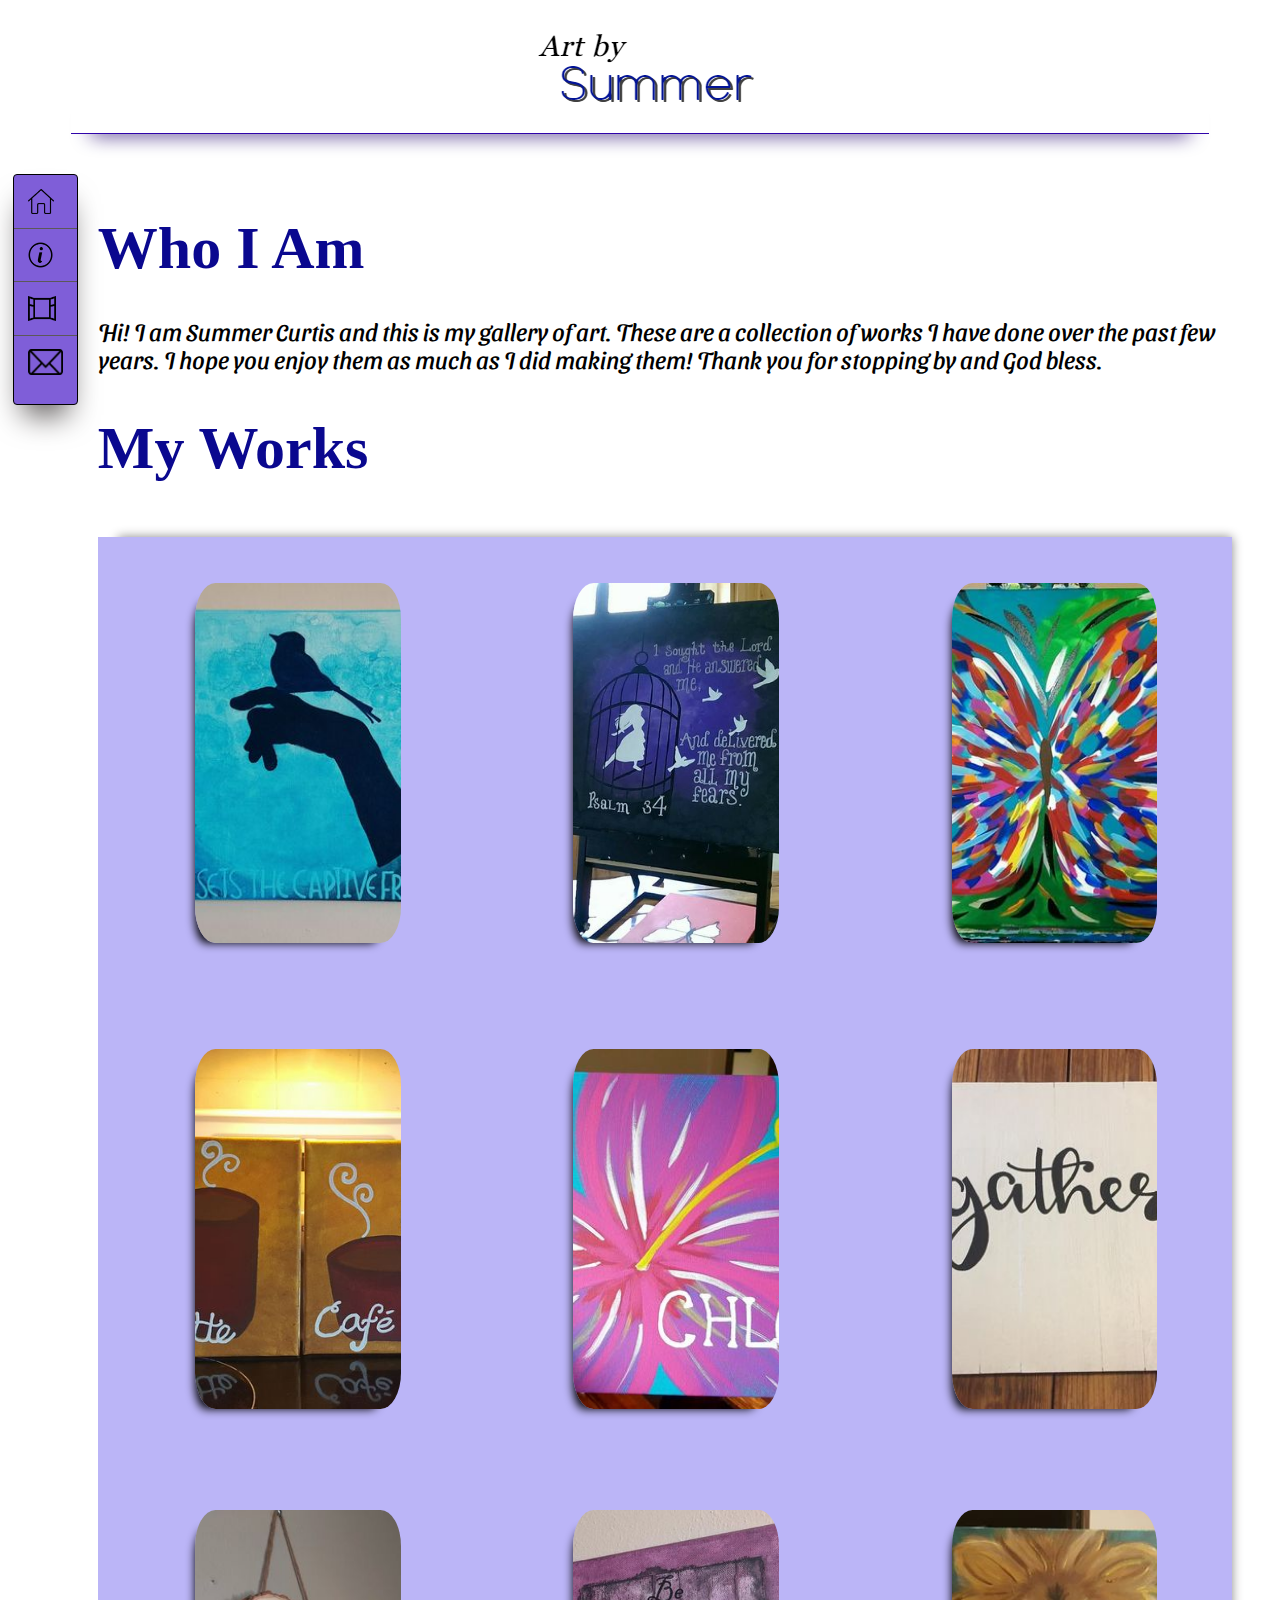
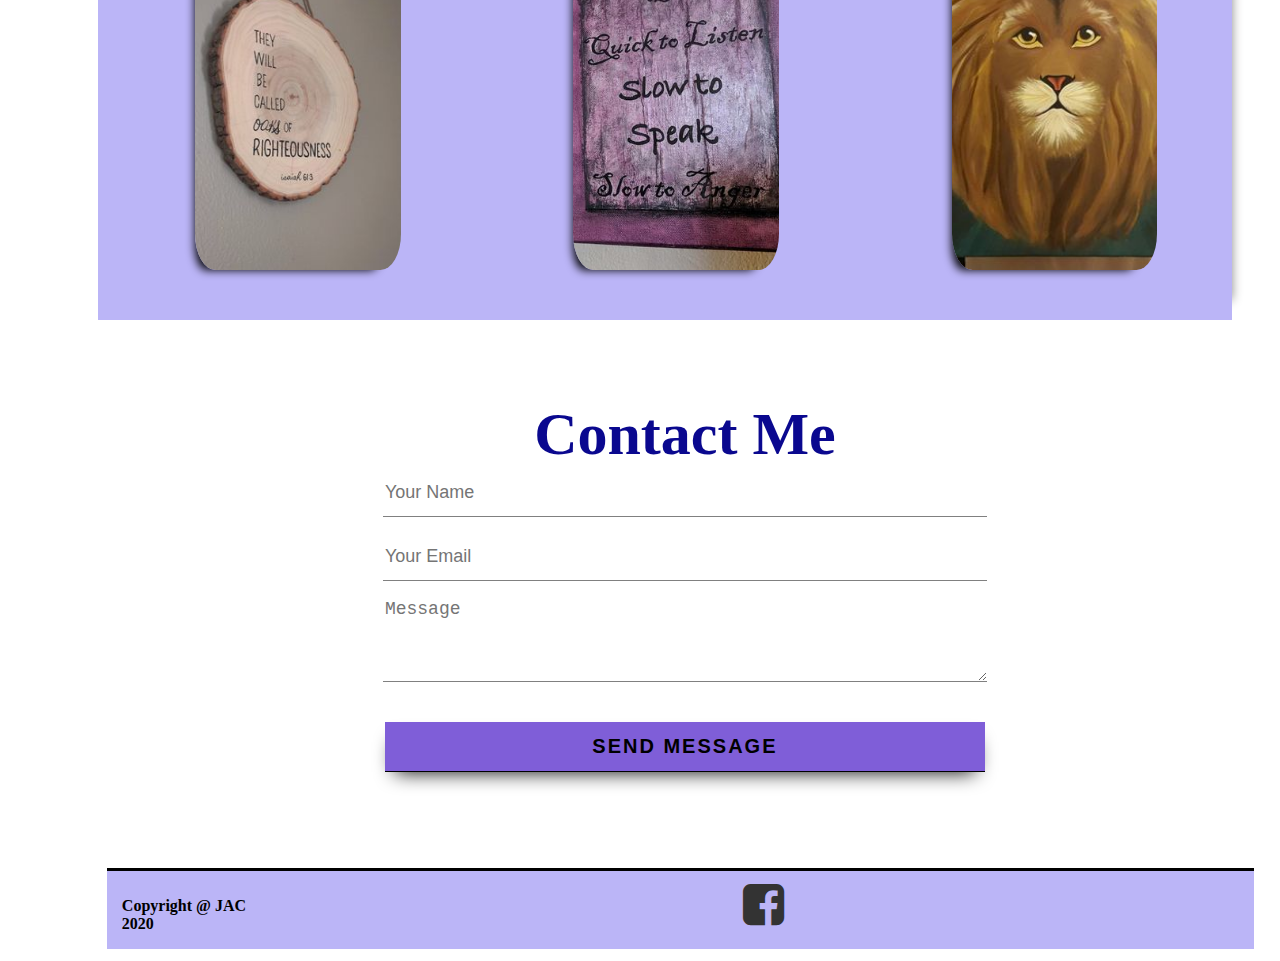
==== commit b8a9f2cd: "Finished" ====
--- a/index.html
+++ b/index.html
@@ -31,7 +31,7 @@
         /></a>
       </li>
       <li>
-        <a href="#about"
+        <a href="#bio"
           ><img src="./images/i_icon.png" alt="about" class="iIcon icon"
         /></a>
       </li>
@@ -50,8 +50,8 @@
 
   <body>
     <div class="wrapper">
-      <div id="about" class="about">
-        <h1>Who I Am</h1>
+      <div id="bio" class="about">
+        <h1 class="about-header">Who I Am</h1>
         <p class="content">
           Hi! I am Summer Curtis and this is my gallery of art. These are a
           collection of works I have done over the past few years. I hope you
@@ -91,10 +91,11 @@
           </figure>
         </div>
       </div>
+      
+
       <div class="contact">
-        <h1>Contact Me</h1>
-      </div>
-      <div class="contact-form">
+        <h1 class="contact-header">Contact Me</h1>
+      
         <form id="contact-form" method="POST" action="">
           <input
             name="name"
@@ -127,7 +128,7 @@
             value="SEND MESSAGE"
           />
         </form>
-      </div>
+
     </div>
     <footer>
       <p><span>Copyright @ JAC 2020</span></p>
--- a/style.css
+++ b/style.css
@@ -64,12 +64,14 @@
 
 .navbar {
   border: 1px solid black;
-  border-radius: .25em;
+  border-radius: 0.25em;
   -webkit-box-shadow: 0 20px 30px -10px #5c5858;
           box-shadow: 0 20px 30px -10px #5c5858;
   background-color: #7f5ed8;
   width: auto;
-  height: 27vh;
+  height: -webkit-fit-content;
+  height: -moz-fit-content;
+  height: fit-content;
   margin: 0 20px 0 5px;
 }
 
@@ -110,20 +112,11 @@
   }
 }
 
-.homeIcon {
+.homeIcon,
+.iIcon,
+.gIcon,
+.cIcon {
   height: 2vw;
-}
-
-.iIcon {
-  height: 2vw;
-}
-
-.gIcon {
-  height: 2vw;
-}
-
-.cIcon {
-  height: 1.5vw;
 }
 
 .content {
@@ -154,10 +147,10 @@
   border-radius: 10%;
   -webkit-box-shadow: -10px 10px 10px -10px black;
           box-shadow: -10px 10px 10px -10px black;
-  -webkit-transition: -webkit-transform .4s ease;
-  transition: -webkit-transform .4s ease;
-  transition: transform .4s ease;
-  transition: transform .4s ease, -webkit-transform .4s ease;
+  -webkit-transition: -webkit-transform 0.4s ease;
+  transition: -webkit-transform 0.4s ease;
+  transition: transform 0.4s ease;
+  transition: transform 0.4s ease, -webkit-transform 0.4s ease;
 }
 
 .gallery img:hover {
@@ -221,10 +214,6 @@
   grid-column: 3/3;
   -ms-grid-row: 4;
   grid-row: 4/4;
-}
-
-form {
-  margin-left: 33vw;
 }
 
 .form-control {
@@ -260,9 +249,15 @@
   cursor: pointer;
 }
 
+.contact-header {
+  text-align: center;
+  display: inline;
+}
+
 .contact {
-  margin-top: 10vh;
-  margin-left: 40vw;
+  text-align: center;
+  margin: 5rem;
+  width: auto;
 }
 
 footer {
@@ -304,10 +299,13 @@
 
 .fa:hover {
   opacity: 0.7;
-  color: #3B5998;
+  color: #3b5998;
 }
 
 @media screen and (max-width: 1200px) {
+  .wrapper {
+    text-align: center;
+  }
   .logo-row {
     width: 75%;
   }
